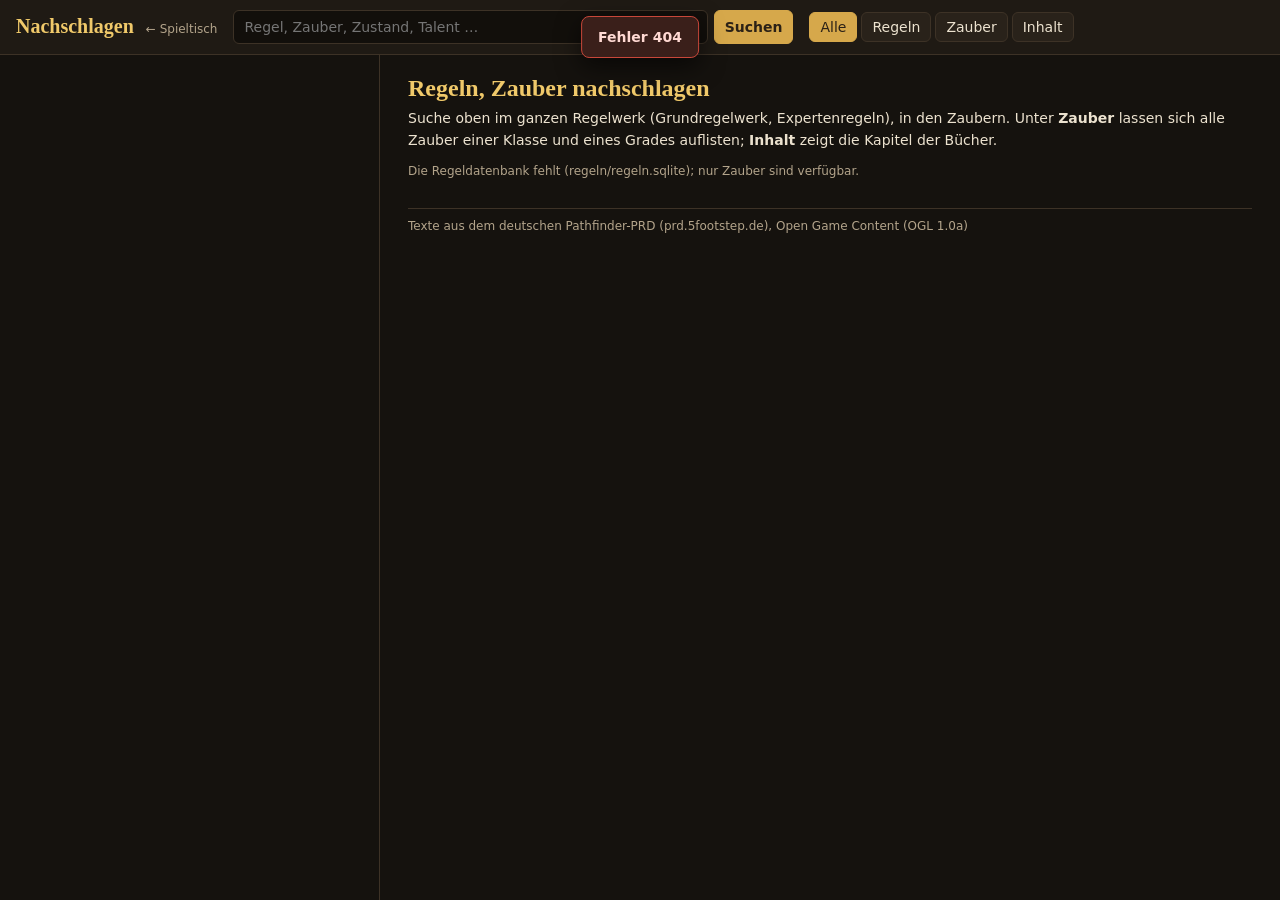
==== web/nachschlagen.html @ 12394fa5 "Wissen: Nachschlage-Seite für Regeln, Zauber und Monster (nur SL) Eigene Seite /nachschlagen.html (K" ====
<!doctype html>
<html lang="de">
<head>
<meta charset="utf-8">
<meta name="viewport" content="width=device-width, initial-scale=1">
<title>Nachschlagen – Spieltisch</title>
<link rel="stylesheet" href="style.css">
<link rel="stylesheet" href="nachschlagen.css">
</head>
<body class="nachschlagen">
<header id="ns-kopf">
  <div class="ns-titel">
    <h1>Nachschlagen</h1>
    <a id="ns-zurueck" href="/">← Spieltisch</a>
  </div>
  <form id="ns-suche" autocomplete="off">
    <input id="ns-q" type="search" placeholder="Regel, Zauber, Zustand, Talent …" aria-label="Suchbegriff">
    <button type="submit" class="primaer">Suchen</button>
  </form>
  <nav id="ns-arten" aria-label="Bereich">
    <button data-art="alle" class="aktiv">Alle</button>
    <button data-art="regeln">Regeln</button>
    <button data-art="zauber">Zauber</button>
    <button data-art="monster" class="nur-sl">Monster</button>
    <button data-art="inhalt">Inhalt</button>
  </nav>
  <div id="ns-filter" class="zeile"></div>
</header>
<main id="ns-main">
  <section id="ns-liste" aria-label="Treffer"></section>
  <article id="ns-lesen" aria-live="polite"></article>
</main>
<div id="toast" hidden></div>
<script type="module" src="nachschlagen.js"></script>
</body>
</html>
---- web/style.css ----
:root {
  --bg: #15120e;
  --panel: #1f1a14;
  --panel-2: #29221a;
  --linie: #3d3226;
  --text: #ece2cf;
  --text-2: #b3a48b;
  --gold: #d6a84b;
  --gold-2: #f0c96a;
  --rot: #c8473a;
  --gruen: #5fae6b;
  --blau: #5a8fd8;
  --pergament: #efe2c3;
  --tinte: #2b2116;
  --radius: 8px;
  --schrift: "Segoe UI", system-ui, sans-serif;
  --zier: Georgia, "Palatino Linotype", serif;
}

* { box-sizing: border-box; }
[hidden] { display: none !important; }
html, body { margin: 0; height: 100%; }
body {
  background: var(--bg);
  color: var(--text);
  font: 14px/1.45 var(--schrift);
  display: flex;
  flex-direction: column;
  overflow: hidden;
}
button, input, select, textarea { font: inherit; color: inherit; }
button {
  background: var(--panel-2);
  border: 1px solid var(--linie);
  border-radius: 6px;
  padding: 4px 10px;
  cursor: pointer;
}
button:hover { border-color: var(--gold); }
button.aktiv { background: var(--gold); color: var(--tinte); border-color: var(--gold); }
button.primaer { background: var(--gold); color: var(--tinte); border-color: var(--gold); font-weight: 600; }
button.primaer:hover { background: var(--gold-2); }
button:disabled { opacity: .5; cursor: default; }
input, select, textarea {
  background: #120f0b;
  border: 1px solid var(--linie);
  border-radius: 6px;
  padding: 4px 8px;
}
input:focus, select:focus, textarea:focus { outline: 1px solid var(--gold); border-color: var(--gold); }
.zeile { display: flex; gap: 6px; align-items: center; flex-wrap: wrap; }
.hinweis { color: var(--text-2); font-size: 12px; }

/* Kopf */
#kopf {
  display: flex;
  align-items: center;
  gap: 8px 16px;
  flex-wrap: wrap;
  padding: 8px 16px;
  background: linear-gradient(#251e16, #1a1510);
  border-bottom: 1px solid var(--linie);
  min-height: 56px;
}
.szene { min-width: 0; }
#szene-titel { font: 600 20px/1.2 var(--zier); color: var(--gold-2); margin: 0; letter-spacing: .02em; }
#szene-untertitel { color: var(--text-2); font-size: 12px; }
#initiative { display: flex; align-items: flex-start; gap: 8px; flex: 1 1 320px; min-width: 0; overflow: hidden; }
#ini-runde { color: var(--gold); font-weight: 600; white-space: nowrap; }
#ini-liste { display: flex; flex-wrap: wrap; gap: 6px; list-style: none; margin: 0; padding: 0 4px 0 0;
  max-height: 84px; overflow-y: scroll; flex: 1; min-width: 0; }
#ini-liste::-webkit-scrollbar { width: 10px; }
#ini-liste::-webkit-scrollbar-track { background: rgba(255,255,255,.08); border-radius: 5px; }
#ini-liste::-webkit-scrollbar-thumb { background: var(--gold); border-radius: 5px; }
#ini-liste li {
  background: var(--panel-2);
  border: 1px solid var(--linie);
  border-radius: 999px;
  padding: 2px 10px;
  white-space: nowrap;
  font-size: 13px;
}
#ini-liste li.aktuell { background: var(--gold); color: var(--tinte); border-color: var(--gold); font-weight: 600; }
#ini-liste li b { opacity: .7; margin-left: 4px; font-weight: 400; }
#ini-liste li.verborgen { border-style: dashed; opacity: .7; }
.pill {
  margin-left: auto;
  border-radius: 999px;
  padding: 4px 12px;
  font-size: 12px;
  white-space: nowrap;
  border: 1px solid var(--linie);
  background: var(--panel-2);
}
.pill.bereit { cursor: pointer; }
.kopf-knopf {
  border: 1px solid var(--linie); border-radius: 999px; padding: 4px 12px; font-size: 12px; white-space: nowrap;
  background: var(--panel-2); color: var(--text); text-decoration: none;
}
.kopf-knopf:hover { border-color: var(--gold); color: var(--gold-2); }
.pill.denkt { border-color: var(--gold); color: var(--gold-2); animation: puls 1.4s ease-in-out infinite; }
.pill.wartet { border-color: var(--blau); color: #a9c6f0; }
.pill.offline { border-color: var(--rot); color: #f0a69d; }
@keyframes puls { 50% { opacity: .55; } }

/* Hauptbereich */
main { flex: 1; display: flex; min-height: 0; }
#karte-bereich { position: relative; flex: 1; min-width: 0; background: #0d0b08; overflow: hidden; }
#karte { display: block; width: 100%; height: 100%; touch-action: none; }
#keine-karte {
  position: absolute; inset: 0; display: grid; place-items: center;
  color: var(--text-2); font: italic 18px var(--zier);
}
#werkzeuge {
  position: absolute; left: 12px; bottom: 12px; right: 12px;
  display: flex; gap: 6px; align-items: center; flex-wrap: wrap;
  pointer-events: none;
}
#werkzeuge > * { pointer-events: auto; }
#werkzeuge button { background: rgba(31, 26, 20, .92); }
#werkzeuge button.aktiv { background: var(--gold); }
#werkzeuge .trenner { width: 8px; }
#koordinate {
  margin-left: auto; background: rgba(31, 26, 20, .92); border: 1px solid var(--linie);
  border-radius: 6px; padding: 4px 10px; font-variant-numeric: tabular-nums; min-width: 90px; text-align: center;
}
#raster-panel {
  position: absolute; left: 12px; bottom: 56px; background: var(--panel); border: 1px solid var(--linie);
  border-radius: var(--radius); padding: 10px; display: grid; gap: 6px; width: 220px;
}
#raster-panel label { display: flex; justify-content: space-between; gap: 8px; align-items: center; }
#raster-panel input { width: 90px; }
#raster-panel small { color: var(--text-2); }
#tooltip {
  position: absolute; pointer-events: none; background: rgba(20, 16, 12, .95); border: 1px solid var(--gold);
  border-radius: 6px; padding: 6px 10px; font-size: 13px; max-width: 260px; z-index: 5;
}
body:not(.sl) .nur-sl { display: none; }

#toast {
  position: absolute; top: 16px; left: 50%; transform: translateX(-50%); z-index: 20;
  background: #3a1f1a; border: 1px solid var(--rot); color: #ffd9d3; border-radius: var(--radius);
  padding: 10px 16px; font-weight: 600; box-shadow: 0 8px 24px rgba(0, 0, 0, .6); max-width: 80%; text-align: center;
}
#toast.info { background: #2c2418; border-color: var(--gold); color: var(--gold-2); }

/* Kontextmenü (Rechtsklick auf Gegner) */
#kontextmenue {
  position: absolute; z-index: 10; min-width: 240px; max-width: 320px;
  background: var(--panel); border: 1px solid var(--gold); border-radius: var(--radius);
  box-shadow: 0 8px 24px rgba(0, 0, 0, .6); padding: 6px; display: grid; gap: 2px;
}
#kontextmenue h4 { margin: 2px 6px 6px; font: 600 14px var(--zier); color: var(--gold-2); }
#kontextmenue button {
  display: grid; grid-template-columns: 1fr auto; gap: 2px 8px; text-align: left;
  background: transparent; border: 1px solid transparent; padding: 6px 8px;
}
#kontextmenue button:hover:not(:disabled) { background: var(--panel-2); border-color: var(--gold); }
#kontextmenue button b { font-weight: 600; }
#kontextmenue button small { grid-column: 1 / -1; color: var(--text-2); font-size: 12px; }
#kontextmenue button:disabled small { color: #e08a7e; }
#kontextmenue hr { border: 0; border-top: 1px solid var(--linie); margin: 4px 0; width: 100%; }

/* Zugleiste */
#zugleiste {
  padding: 10px 12px; border-bottom: 1px solid var(--linie);
  background: linear-gradient(#2c2418, #221c14); display: grid; gap: 8px;
}
#zugleiste.mein-zug { box-shadow: inset 3px 0 0 var(--gold); }
.zug-kopf { display: flex; align-items: center; gap: 10px; }
.zug-kopf > div { flex: 1; min-width: 0; display: grid; }
.zug-kopf small { color: var(--text-2); font-size: 12px; }
.zug-kopf strong { font: 600 18px var(--zier); color: var(--gold-2); }
#zug-farbe { width: 18px; height: 18px; }
#zug-aktionen { display: flex; flex-wrap: wrap; gap: 6px; }
#zug-aktionen button { font-size: 12px; padding: 3px 10px; border-radius: 999px; }
#zug-aktionen button.frei { border-color: var(--gruen); color: #bfe6c4; }
#zug-aktionen button.verbraucht { opacity: .45; text-decoration: line-through; cursor: default; }
#zug-aktionen .bewegung { font-size: 12px; color: var(--text-2); align-self: center; }
.sc-karte.am-zug { border-color: var(--gold); box-shadow: 0 0 0 1px var(--gold); }
.sc-karte .angriffe { font-size: 12px; color: var(--text-2); }

/* Seitenleiste */
#seite {
  width: 420px; max-width: 45vw; display: flex; flex-direction: column;
  background: var(--panel); border-left: 1px solid var(--linie); min-height: 0;
}
#reiter { display: flex; border-bottom: 1px solid var(--linie); }
#reiter button {
  flex: 1; border: 0; border-radius: 0; background: transparent; padding: 10px 0;
  color: var(--text-2); border-bottom: 2px solid transparent;
}
#reiter button.aktiv { color: var(--gold-2); border-bottom-color: var(--gold); background: transparent; }
.reiter-inhalt { display: none; flex: 1; min-height: 0; overflow-y: auto; padding: 12px; }
.reiter-inhalt.aktiv { display: flex; flex-direction: column; gap: 10px; }
#r-erzaehlung { overflow: hidden; }

/* Protokoll */
#protokoll { flex: 1; overflow-y: auto; display: flex; flex-direction: column; gap: 8px; padding-right: 4px; min-height: 0; }
.eintrag { border-radius: var(--radius); padding: 8px 10px; }
.eintrag .meta { font-size: 11px; color: var(--text-2); margin-bottom: 2px; }
.eintrag.sl {
  background: var(--pergament); color: var(--tinte);
  font: 15px/1.55 var(--zier);
  box-shadow: inset 0 0 24px rgba(120, 85, 30, .25);
}
.eintrag.sl .meta { color: #7a6345; font-family: var(--schrift); }
.eintrag.sl h3 { margin: 0 0 4px; font-size: 16px; color: #6b2a17; }
.eintrag.sl p { margin: 0 0 8px; }
.eintrag.sl p:last-child { margin-bottom: 0; }
.eintrag.sl blockquote { margin: 4px 0 8px; padding-left: 10px; border-left: 3px solid #a8824a; font-style: italic; }
.eintrag.spieler { background: #1d2a3a; border: 1px solid #2f4560; margin-left: 24px; }
.eintrag.wurf { background: var(--panel-2); border: 1px solid var(--linie); padding: 6px 10px; }
.eintrag.wurf .ergebnis { font: 600 18px var(--zier); color: var(--gold-2); margin-right: 6px; }
.eintrag.wurf.nat20 .ergebnis { color: #7fe08c; }
.eintrag.wurf.nat1 .ergebnis { color: #ff8a7a; }
.eintrag.wurf .detail { color: var(--text-2); font-size: 12px; }
.eintrag.angriff { background: #2a1c18; border: 1px solid #6b3a2d; padding: 6px 10px; }
.eintrag.angriff .ergebnis { font: 600 18px var(--zier); color: var(--gold-2); margin-right: 6px; }
.eintrag.angriff .urteil { font-weight: 700; margin-left: 6px; }
.eintrag.angriff .urteil.treffer { color: #7fe08c; }
.eintrag.angriff .urteil.daneben { color: #ff8a7a; }
.eintrag.angriff .urteil.krit { color: #ffd36a; }
.eintrag.angriff .detail { color: var(--text-2); font-size: 12px; }
.eintrag.zauber { background: #1f1a33; border: 1px solid #4b3d7a; padding: 6px 10px; }
.eintrag.zauber .urteil { display: block; font-weight: 700; color: #c9b8ff; }
.eintrag.zauber .detail { color: var(--text-2); font-size: 12px; }
.sc-karte .zauber { display: flex; flex-wrap: wrap; gap: 4px; align-items: center; }
.sc-karte .zauber .grad { font-size: 11px; color: var(--text-2); width: 100%; margin-top: 2px; }
.sc-karte .zauber button { font-size: 12px; padding: 3px 8px; border-color: #4b3d7a; }
.sc-karte .zauber button small { color: #c9b8ff; margin-left: 4px; }
.sc-karte .zauber button.gesperrt { opacity: .45; }
.eintrag.zugende {
  text-align: center; color: var(--gold); font-size: 12px; letter-spacing: .04em;
  border-top: 1px solid var(--linie); border-bottom: 1px solid var(--linie); padding: 3px;
}
.eintrag.system, .eintrag.bewegung, .eintrag.zeigen {
  padding: 2px 10px; color: var(--text-2); font-size: 12px; font-style: italic;
}
#aktion-form { display: grid; gap: 6px; }
#aktion-text { resize: vertical; min-height: 64px; }
#wuerfelleiste { display: grid; gap: 6px; border-top: 1px solid var(--linie); padding-top: 8px; }
#wuerfelleiste button[data-w] { flex: 1; padding: 4px 0; }
#wurf-form input { flex: 1; min-width: 0; }

/* Gruppe */
#gruppe-liste { display: grid; gap: 10px; }
.sc-karte { background: var(--panel-2); border: 1px solid var(--linie); border-radius: var(--radius); padding: 10px; display: grid; gap: 8px; }
.sc-karte > header { display: flex; align-items: center; gap: 8px; }
.sc-karte > header > div { flex: 1; min-width: 0; }
.sc-karte .name { display: block; font: 600 16px var(--zier); }
.sc-karte .klasse { color: var(--text-2); }
.farbpunkt { width: 14px; height: 14px; border-radius: 50%; border: 2px solid #fff; flex: none; }
.tp-zeile { display: flex; gap: 6px; align-items: center; }
.tp-balken { position: relative; flex: 1; height: 22px; background: #120f0b; border: 1px solid var(--linie); border-radius: 6px; overflow: hidden; }
.tp-balken > div { position: absolute; inset: 0 auto 0 0; background: var(--gruen); transition: width .2s; }
.tp-balken > span { position: relative; display: block; text-align: center; font-weight: 600; font-size: 13px; line-height: 20px; text-shadow: 0 1px 2px #000; }
.tp-betrag { width: 54px; }
.werte { display: flex; flex-wrap: wrap; gap: 4px 12px; font-size: 13px; color: var(--text-2); }
.werte b { color: var(--text); }
.wuerfe { display: flex; flex-wrap: wrap; gap: 4px; }
.wuerfe button { font-size: 12px; padding: 3px 8px; }
.wuerfe button.angriff { border-color: #6b3a2d; }
.fertigkeit { flex: 1; min-width: 0; }
.zustaende { display: flex; flex-wrap: wrap; gap: 4px; }
.zustaende button { font-size: 12px; padding: 1px 8px; border-radius: 999px; border-color: var(--rot); }

/* Erfahrung & Aufstieg */
.ep-zeile { display: grid; gap: 4px; font-size: 12px; color: var(--text-2); }
.ep-balken { height: 6px; background: #120f0b; border: 1px solid var(--linie); border-radius: 4px; overflow: hidden; }
.ep-balken > div { height: 100%; background: #8e6fd6; }
.ep-zeile button.aufsteigen { background: var(--gold); color: var(--tinte); border-color: var(--gold); font-weight: 600; }
.ep-zeile .offen { color: var(--gold-2); font-style: italic; }
.eintrag.ep { text-align: center; color: #c9b8ff; font-size: 13px; padding: 4px 10px; border: 1px dashed #4b3d7a; }
.eintrag.aufstieg { background: #2c2418; border: 1px solid var(--gold); }
.eintrag.aufstieg .titel { font: 600 15px var(--zier); color: var(--gold-2); }
.eintrag.aufstieg .detail { color: var(--text-2); font-size: 12px; }
#aufstieg-dialog {
  background: var(--panel); color: var(--text); border: 1px solid var(--gold); border-radius: var(--radius);
  width: min(480px, calc(100vw - 32px)); padding: 16px;
}
#aufstieg-dialog::backdrop { background: rgba(0, 0, 0, .6); }
#aufstieg-form { display: grid; gap: 12px; }
#aufstieg-form h2 { margin: 0; font: 600 20px var(--zier); color: var(--gold-2); }
#aufstieg-form > label { display: grid; gap: 4px; }
#aufstieg-form fieldset { border: 1px solid var(--linie); border-radius: var(--radius); padding: 8px 10px; display: grid; gap: 4px; }
#aufstieg-form legend { color: var(--gold); padding: 0 4px; }
#aufstieg-form .option { display: flex; gap: 8px; align-items: center; }
#aufstieg-form ul { margin: 0 0 6px; padding-left: 18px; color: var(--text-2); font-size: 13px; }
#aufstieg-form textarea { width: 100%; resize: vertical; }
#aufstieg-form .zeile { justify-content: flex-end; }

/* Charakter-Editor */
#char-form { display: grid; gap: 10px; }
#char-form fieldset { border: 1px solid var(--linie); border-radius: var(--radius); padding: 8px 10px; display: grid; gap: 6px; }
#char-form legend { color: var(--gold); padding: 0 4px; }
#char-form .raster { display: grid; grid-template-columns: repeat(auto-fill, minmax(86px, 1fr)); gap: 6px; }
#char-form label { display: grid; gap: 2px; font-size: 12px; color: var(--text-2); }
#char-form label input, #char-form label select { color: var(--text); width: 100%; }
#char-form textarea { width: 100%; min-height: 70px; resize: vertical; }
#char-form table { width: 100%; border-collapse: collapse; }
#char-form td { padding: 2px; }
#char-form td input { width: 100%; }
#char-form .aktionen { display: flex; gap: 6px; justify-content: space-between; }
#char-form .gefahr { border-color: var(--rot); color: #f0a69d; }

@media (max-width: 900px) {
  body { overflow: auto; }
  main { flex-direction: column; }
  #karte-bereich { min-height: 60vh; }
  #seite { width: 100%; max-width: none; border-left: 0; border-top: 1px solid var(--linie); }
  #kopf { flex-wrap: wrap; }
}

/* ---------------------------------------------------------------- Unterlagen */
#r-unterlagen h3 { font: 600 15px var(--zier); color: var(--gold-2); margin: 14px 0 6px; }
#r-unterlagen h3:first-child { margin-top: 4px; }
.unterlagen-liste { display: flex; flex-direction: column; gap: 6px; }
.unterlagen-liste button { text-align: left; display: flex; justify-content: space-between; gap: 8px; }
.unterlagen-liste small { color: var(--text-2); }
#unterlagen-handouts details { background: var(--panel-2); border: 1px solid var(--linie); border-radius: var(--radius); margin-bottom: 6px; }
#unterlagen-handouts summary { cursor: pointer; padding: 6px 10px; font-weight: 600; }
#unterlagen-handouts .handout-text { padding: 0 12px 8px; }
#unterlagen-handouts .handout-text p { margin: 6px 0; }
#gruppennotizen { width: 100%; resize: vertical; }
#betrachter { width: 94vw; height: 92vh; max-width: none; max-height: none; padding: 0; border: 1px solid var(--linie);
  border-radius: var(--radius); background: var(--panel); color: var(--text); }
#betrachter[open] { display: flex; flex-direction: column; }
#betrachter::backdrop { background: rgba(0, 0, 0, .7); }
.betrachter-kopf { display: flex; align-items: center; gap: 12px; padding: 8px 12px; border-bottom: 1px solid var(--linie); }
.betrachter-kopf strong { font: 600 16px var(--zier); color: var(--gold-2); }
.betrachter-kopf button { margin-left: auto; }
.betrachter-koerper { flex: 1; display: flex; min-height: 0; }
#betrachter-flaeche { flex: 1; overflow: hidden; position: relative; cursor: grab; background: #0d0b08; touch-action: none; }
#betrachter-flaeche.zieht { cursor: grabbing; }
#betrachter-bild { position: absolute; left: 0; top: 0; transform-origin: 0 0; user-select: none; max-width: none; }
#betrachter-legende { width: 280px; overflow: auto; padding: 8px 14px; border-left: 1px solid var(--linie); }
#betrachter-legende h3 { font: 600 15px var(--zier); color: var(--gold-2); }
#betrachter-legende p { margin: 4px 0; }
@media (max-width: 700px) {
  .betrachter-koerper { flex-direction: column; }
  #betrachter-legende { width: auto; max-height: 35%; border-left: 0; border-top: 1px solid var(--linie); }
}

/* ---------------------------------------------------------------- Erzählstimme */
#stimme-einstellungen { font-size: 12px; color: var(--text-2); margin-bottom: 6px; }
#stimme-einstellungen summary { cursor: pointer; }
#stimme-einstellungen .zeile { margin-top: 6px; flex-wrap: wrap; gap: 10px; }
#stimme-einstellungen select { max-width: 220px; }
.eintrag.sl { position: relative; }
.eintrag.sl .vorlesen { position: absolute; top: 6px; right: 6px; padding: 1px 7px; font-size: 13px; line-height: 1.4;
  background: transparent; border: 1px solid #b89a6a; color: #6b2a17; border-radius: 6px; cursor: pointer; }
.eintrag.sl .vorlesen:hover { background: rgba(107, 42, 23, .08); }
.eintrag.sl.liest { box-shadow: 0 0 0 2px var(--gold); }

.sc-karte .zauber.faehigkeiten button { border-color: #7a6a3d; }
.sc-karte .zauber.faehigkeiten button small { color: #e0cb8a; }

.kasse { display: flex; gap: .8rem; flex-wrap: wrap; font-size: 1.1rem; margin-bottom: .5rem; }
.kasse span { background: var(--panel-2, #26211b); border: 1px solid var(--gold, #b8924a); border-radius: 6px; padding: .2rem .6rem; }
#ausruestung-liste .ort { margin: .3rem 0 .5rem .6rem; }
#ausruestung-liste .item { display: flex; gap: .4rem; align-items: center; padding: .15rem 0; }
#ausruestung-liste .item span { flex: 1; }
#ausruestung-liste .item select, #ausruestung-liste .item input { max-width: 9rem; }
#ausruestung-liste .item-weg { padding: 0 .4rem; }

#zauberbuecher .buch-zeilen { display: flex; flex-wrap: wrap; gap: .3rem; }
#zauberbuecher .buch-zauber { border: 1px solid #5a4d3a; border-radius: 4px; padding: .1rem .4rem; }
#zauberbuecher .buch-zauber.vorbereitet { border-color: var(--gold, #b8924a); color: var(--gold-2, #e0c27a); }
#zauberbuecher .buch-weg { background: none; border: 0; color: inherit; opacity: .5; cursor: pointer; padding: 0 0 0 .3rem; }

details.fs { border: 1px solid var(--linie, #4a3f30); border-radius: 6px; margin: .5rem 0; padding: .3rem .6rem; }
details.fs > summary { cursor: pointer; font-weight: 600; padding: .2rem 0; color: var(--gold-2, #e0c27a); }
#char-form details.fs[open] { display: grid; gap: 6px; }

.sc-karte .einklappen { padding: 0 .4rem; background: none; border: 0; color: var(--gold-2, #e0c27a); font-size: 1rem; cursor: pointer; }
.sc-karte.zu > :not(header):not(.tp-zeile) { display: none; }
.werte .modus { color: #c9a227; }

/* Spieltisch: „?“ in Zauber- und Zustandsknöpfen */
.nachschlagen-zeichen {
  display: inline-block; margin-left: 4px; width: 15px; height: 15px; line-height: 13px; text-align: center;
  font-size: 10px; font-weight: 700; border: 1px solid currentColor; border-radius: 50%; opacity: .55; cursor: help;
}
.nachschlagen-zeichen:hover { opacity: 1; color: var(--gold-2); }
---- web/nachschlagen.css ----
/* Nachschlage-Seite (web/nachschlagen.html): Kopf mit Suche, links Treffer, rechts Leseansicht */
body.nachschlagen { overflow: hidden; }

#ns-kopf {
  display: flex; flex-wrap: wrap; align-items: center; gap: 8px 16px;
  padding: 10px 16px; background: var(--panel); border-bottom: 1px solid var(--linie);
}
.ns-titel { display: flex; align-items: baseline; gap: 12px; }
.ns-titel h1 { margin: 0; font: 600 20px var(--zier); color: var(--gold-2); }
#ns-zurueck { color: var(--text-2); font-size: 12px; text-decoration: none; }
#ns-zurueck:hover { color: var(--gold-2); }
#ns-suche { display: flex; gap: 6px; flex: 1 1 320px; max-width: 560px; }
#ns-q { flex: 1; min-width: 0; padding: 6px 10px; }
#ns-arten { display: flex; gap: 4px; flex-wrap: wrap; }
#ns-filter { flex-basis: 100%; gap: 6px 14px; color: var(--text-2); font-size: 13px; }
#ns-filter select { max-width: 220px; }

#ns-main { flex: 1; min-height: 0; display: grid; grid-template-columns: minmax(280px, 380px) 1fr; }
#ns-liste { overflow-y: auto; border-right: 1px solid var(--linie); padding: 8px; background: var(--bg); }
#ns-lesen { overflow-y: auto; padding: 16px 28px 40px; line-height: 1.55; }
#ns-lesen > * { max-width: 920px; }

.anzahl { color: var(--text-2); font-size: 12px; padding: 2px 6px 8px; }
.treffer {
  display: block; padding: 8px 10px; margin-bottom: 4px; border: 1px solid transparent; border-radius: var(--radius);
  color: inherit; text-decoration: none; background: var(--panel);
}
.treffer:hover { border-color: var(--linie); background: var(--panel-2); }
.treffer.aktiv { border-color: var(--gold); background: var(--panel-2); }
.t-kopf { display: flex; gap: 6px; align-items: baseline; flex-wrap: wrap; }
.t-kopf b { color: var(--gold-2); font-weight: 600; }
.t-unter { color: var(--text-2); font-size: 12px; }
.t-text { font-size: 12.5px; margin-top: 3px; color: #d8ccb5; display: -webkit-box; -webkit-line-clamp: 3; -webkit-box-orient: vertical; overflow: hidden; }
.t-text mark, #ns-lesen mark { background: rgba(214, 168, 75, .35); color: inherit; border-radius: 2px; }
.marke {
  font-size: 10.5px; padding: 0 6px; border-radius: 999px; border: 1px solid var(--linie); color: var(--text-2);
  white-space: nowrap;
}
.marke.zauber { border-color: var(--blau); color: #a9c6f0; }
.marke.monster { border-color: var(--rot); color: #f0a69d; }
.marke.haus { border-color: var(--gruen); color: #a8dcb0; }

details.buch { margin-bottom: 6px; }
details.buch summary { padding: 4px 6px; font-weight: 600; cursor: pointer; }
details.buch summary a { color: var(--gold-2); text-decoration: none; }
a.kapitel { display: block; padding: 3px 8px 3px 22px; color: var(--text); text-decoration: none; border-radius: 6px; }
a.kapitel:hover, a.kapitel.aktiv { background: var(--panel-2); color: var(--gold-2); }

#ns-lesen h2 { font: 600 24px var(--zier); color: var(--gold-2); margin: 4px 0 2px; }
#ns-lesen h3 { font: 600 18px var(--zier); color: var(--gold); margin: 22px 0 6px; border-bottom: 1px solid var(--linie); padding-bottom: 2px; }
#ns-lesen h4, #ns-lesen h5, #ns-lesen h6 { color: var(--gold); margin: 16px 0 4px; font-size: 15px; }
#ns-lesen p { margin: 6px 0 10px; }
#ns-lesen a { color: var(--gold-2); }
#ns-lesen a.verweis { text-decoration: underline dotted; }
#ns-lesen ul, #ns-lesen ol { padding-left: 22px; }
#ns-lesen blockquote { margin: 8px 0; padding: 6px 12px; border-left: 3px solid var(--linie); color: var(--text-2); }
.pfad { color: var(--text-2); font-size: 12px; }
.pfad a { color: var(--text-2) !important; text-decoration: none; }
.pfad a:hover { color: var(--gold-2) !important; }
.unter { color: var(--text-2); margin-bottom: 8px; }
.kurz { font-style: italic; color: #d8ccb5; }
dl.felder { display: grid; grid-template-columns: max-content 1fr; gap: 2px 12px; margin: 10px 0; padding: 10px 12px;
  background: var(--panel); border: 1px solid var(--linie); border-radius: var(--radius); }
dl.felder dt { color: var(--text-2); }
dl.felder dd { margin: 0; }
aside.hausregel { margin: 10px 0; padding: 8px 12px; border: 1px solid var(--gruen); border-radius: var(--radius);
  background: rgba(95, 174, 107, .08); }
aside.hausregel b { color: #a8dcb0; }
.tabelle { overflow-x: auto; margin: 8px 0 12px; }
.tabelle table { border-collapse: collapse; font-size: 13px; }
.tabelle th, .tabelle td { border: 1px solid var(--linie); padding: 3px 8px; text-align: left; vertical-align: top; }
.tabelle th { background: var(--panel-2); color: var(--gold-2); position: sticky; top: 0; }
.tabelle tr:nth-child(even) td { background: rgba(255, 255, 255, .025); }
ul.toc { list-style: none; padding-left: 0 !important; }
ul.toc li { padding: 1px 0; }
.unterseiten { display: flex; flex-wrap: wrap; gap: 4px 6px; }
.unterseiten a { padding: 2px 8px; border: 1px solid var(--linie); border-radius: 999px; text-decoration: none; font-size: 13px; }
.unterseiten a:hover { border-color: var(--gold); }
footer.quelle { margin-top: 28px; padding-top: 8px; border-top: 1px solid var(--linie); color: var(--text-2); font-size: 12px; }
.ns-zur-liste { display: none; margin-bottom: 8px; }
#ns-lesen .hinweis { margin: 8px 0; }

/* schmal: Liste oder Text, nicht beides */
@media (max-width: 760px) {
  #ns-main { grid-template-columns: 1fr; }
  #ns-lesen { padding: 12px 16px 32px; }
  body.liest #ns-liste { display: none; }
  body:not(.liest) #ns-lesen { display: none; }
  .ns-zur-liste { display: inline-block; }
}
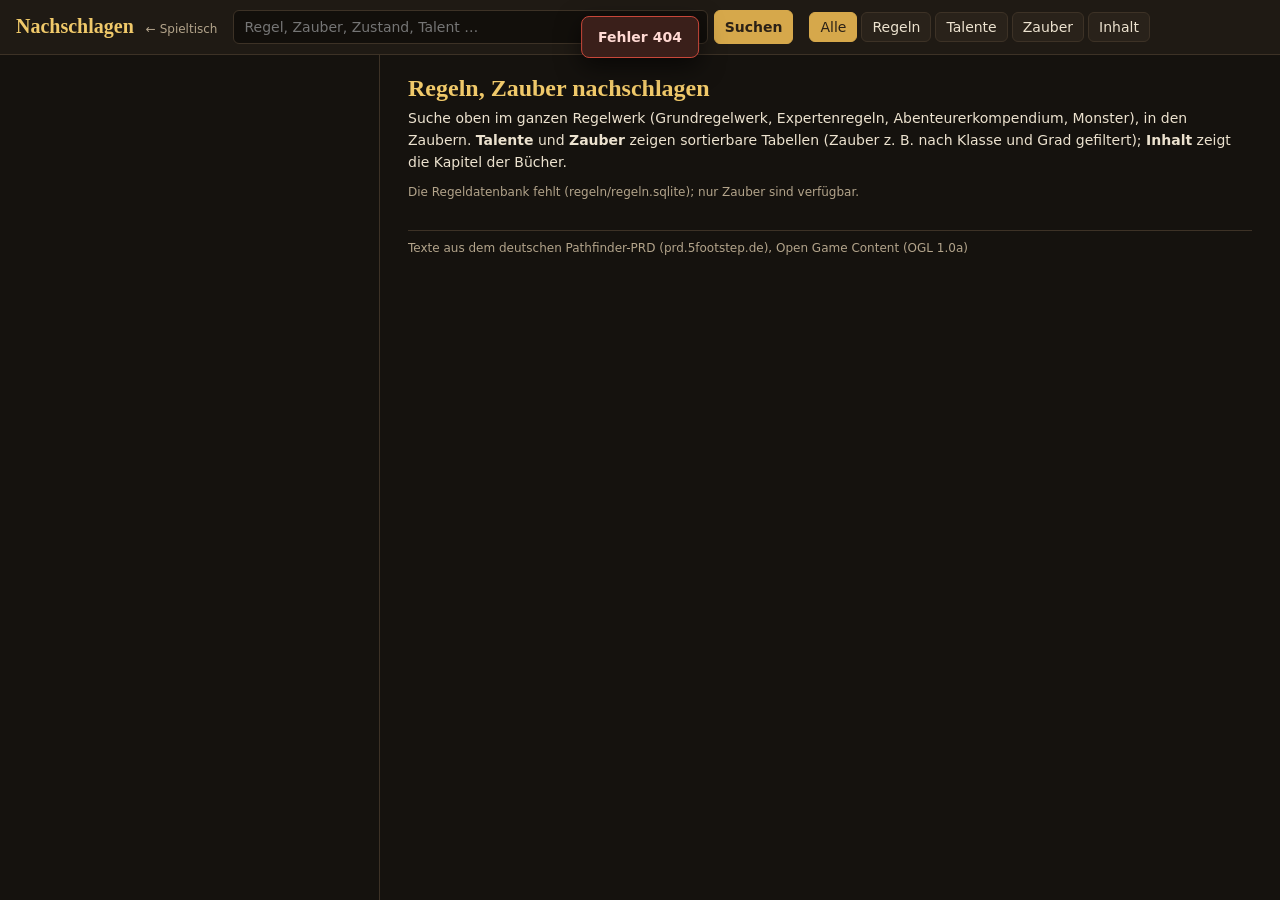
==== commit 927e6072: "Nachschlagen: Tabellen für Talente und Zauber, Monster als ein Bereich Reiter „Talente“ (neu) und „Z" ====
--- a/web/nachschlagen.html
+++ b/web/nachschlagen.html
@@ -20,6 +20,7 @@
   <nav id="ns-arten" aria-label="Bereich">
     <button data-art="alle" class="aktiv">Alle</button>
     <button data-art="regeln">Regeln</button>
+    <button data-art="talente">Talente</button>
     <button data-art="zauber">Zauber</button>
     <button data-art="monster" class="nur-sl">Monster</button>
     <button data-art="inhalt">Inhalt</button>
--- a/web/nachschlagen.css
+++ b/web/nachschlagen.css
@@ -42,7 +42,7 @@
 
 details.buch { margin-bottom: 6px; }
 details.buch summary { padding: 4px 6px; font-weight: 600; cursor: pointer; }
-details.buch summary a { color: var(--gold-2); text-decoration: none; }
+details.buch summary a, details.buch summary span { color: var(--gold-2); text-decoration: none; }
 a.kapitel { display: block; padding: 3px 8px 3px 22px; color: var(--text); text-decoration: none; border-radius: 6px; }
 a.kapitel:hover, a.kapitel.aktiv { background: var(--panel-2); color: var(--gold-2); }
 
@@ -88,3 +88,30 @@
   body:not(.liest) #ns-lesen { display: none; }
   .ns-zur-liste { display: inline-block; }
 }
+
+/* Tabellen (Grids) für Talente und Zauber: volle Breite, Volltext rechts daneben */
+body.tabelle #ns-main { grid-template-columns: 1fr; }
+body.tabelle.liest #ns-main { grid-template-columns: minmax(0, 1fr) minmax(340px, 42%); }
+body.tabelle:not(.liest) #ns-lesen { display: none; }
+body.tabelle #ns-liste { padding: 0; overflow: auto; }
+body.tabelle #ns-liste .anzahl { padding: 8px 12px; position: sticky; left: 0; }
+body.tabelle .ns-zur-liste { display: inline-block; float: right; }
+.grid table { border-collapse: collapse; font-size: 13px; min-width: 100%; }
+.grid th {
+  position: sticky; top: 0; z-index: 1; background: var(--panel-2); color: var(--gold-2); text-align: left;
+  padding: 6px 8px; border-bottom: 1px solid var(--linie); white-space: nowrap; cursor: pointer; user-select: none;
+}
+.grid th:hover { color: var(--text); }
+.grid td { padding: 5px 8px; border-bottom: 1px solid var(--linie); vertical-align: top; max-width: 200px; }
+.grid td.lang { max-width: 380px; min-width: 220px; }
+.grid td.lang div { display: -webkit-box; -webkit-line-clamp: 2; -webkit-box-orient: vertical; overflow: hidden; color: #d8ccb5; }
+.grid td.zahl { text-align: center; }
+.grid td.name { white-space: nowrap; font-weight: 600; }
+.grid td.name a { color: var(--gold-2); text-decoration: none; }
+.grid tbody tr { cursor: pointer; }
+.grid tbody tr:hover td { background: var(--panel); }
+.grid tbody tr.aktiv td { background: var(--panel-2); }
+.grid tbody tr.aktiv td.name { box-shadow: inset 3px 0 0 var(--gold); }
+@media (max-width: 760px) {
+  body.tabelle.liest #ns-main { grid-template-columns: 1fr; }
+}
